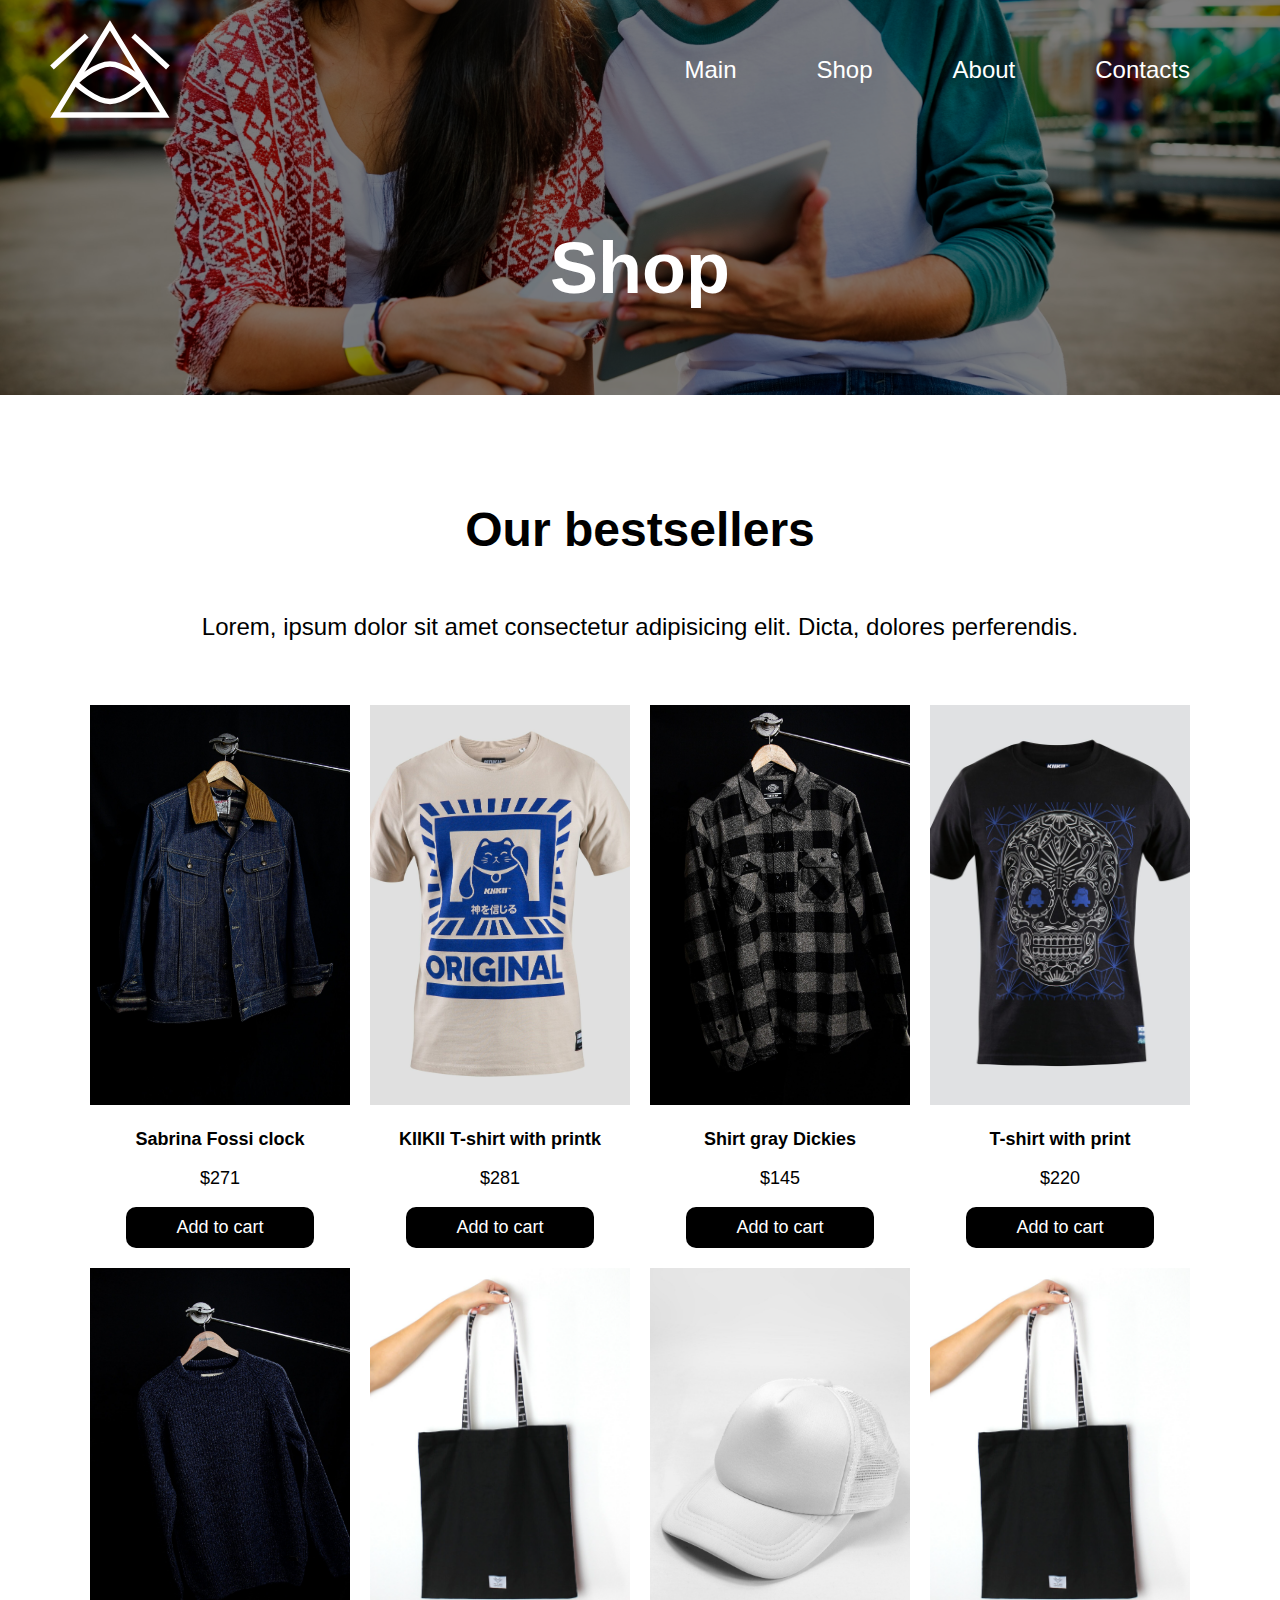
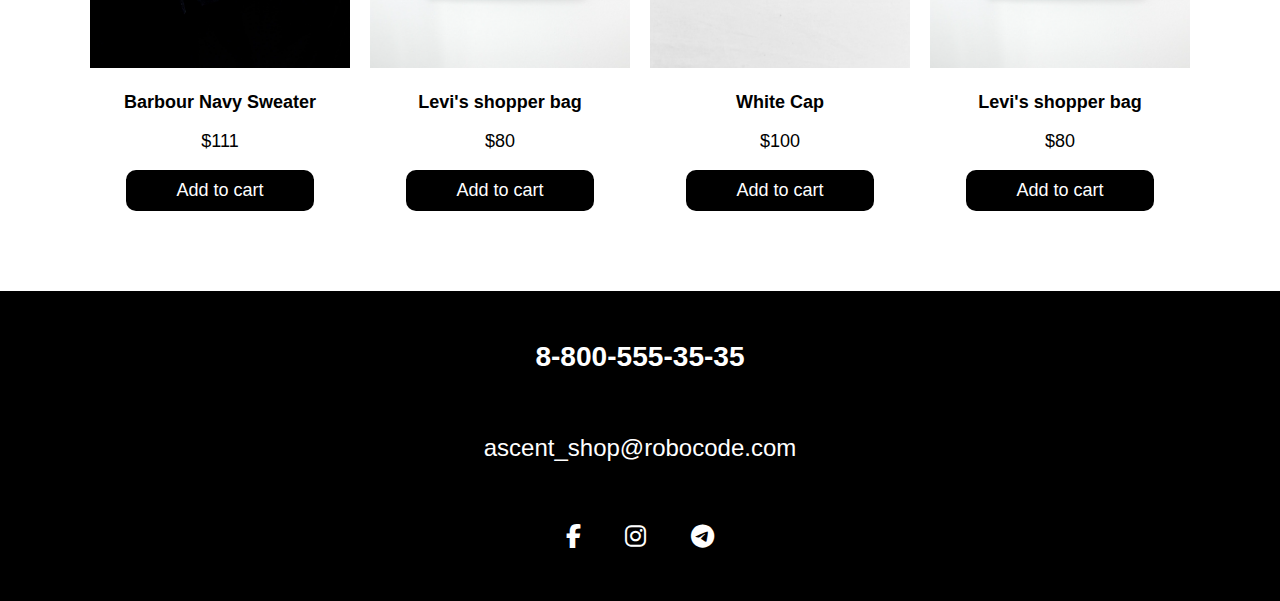
==== shop.html @ 0f110150 "add shop page" ====
<!DOCTYPE html>
<html lang="en">
<head>
    <meta charset="UTF-8">
    <meta http-equiv="X-UA-Compatible" content="IE=edge">
    <meta name="viewport" content="width=device-width, initial-scale=1.0">
    <title>Shop</title>
    <link rel="stylesheet" href="https://cdnjs.cloudflare.com/ajax/libs/font-awesome/6.3.0/css/all.min.css">
    <link rel="stylesheet" href="style.css">
</head>
<body>
    <main class="main-grid shop">
        <header>
            <nav>
                <img class="logo" src="./images/logo.svg" alt="logo image"/>
                <ul class="menu">
                    <li><a href="./index.html">Main</a></li>
                    <li><a href="./shop.html">Shop</a></li>
                    <li><a href="./about.html">About</a></li>
                    <li><a href="./contacts.html">Contacts</a></li>
                </ul>
            </nav>
            <div class="banner">
                <h1>Shop</h1>
            </div>
        </header>

        <section class="clothes">
            <h1>Our bestsellers</h1>
            <p>Lorem, ipsum dolor sit amet consectetur adipisicing elit.
                Dicta, dolores perferendis.</p>
        </section>

        <div class="cards">
            <div class="card">
                <img src="./images/shop_tile1.jpg" alt="shop item">
                <h3>Sabrina Fossi clock</h3>
                <p>$271</p>
                <button type="button">Add to cart</button>
            </div>
            <div class="card">
                <img src="./images/shop_tile2.jpg" alt="shop item">
                <h3>KIIKII T-shirt with printk</h3>
                <p>$281</p>
                <button type="button">Add to cart</button>
            </div>
            <div class="card">
                <img src="./images/shop_tile3.jpg" alt="shop item">
                <h3>Shirt gray Dickies</h3>
                <p>$145</p>
                <button type="button">Add to cart</button>
            </div>
            <div class="card">
                <img src="./images/shop_tile4.jpg" alt="shop item">
                <h3>T-shirt with print</h3>
                <p>$220</p>
                <button type="button">Add to cart</button>
            </div>
            <div class="card">
                <img src="./images/shop_tile5.jpg" alt="shop item">
                <h3>Barbour Navy Sweater</h3>
                <p>$111</p>
                <button type="button">Add to cart</button>
            </div>
            <div class="card">
                <img src="./images/shop_tile6.png" alt="shop item">
                <h3>Levi's shopper bag</h3>
                <p>$80</p>
                <button type="button">Add to cart</button>
            </div>
            <div class="card">
                <img src="./images/shop_tile7.jpg" alt="shop item">
                <h3>White Cap</h3>
                <p>$100</p>
                <button type="button">Add to cart</button>
            </div>
            <div class="card">
                <img src="./images/shop_tile8.png" alt="shop item">
                <h3>Levi's shopper bag</h3>
                <p>$80</p>
                <button type="button">Add to cart</button>
            </div>
        </div>

        <footer>
            <h3>8-800-555-35-35</h3>
            <p>ascent_shop@robocode.com</p>
            <div class="social_contacts">
                <a href="#"><i class="fa-brands fa-facebook-f"></i></a>
                <a href="#"><i class="fa-brands fa-instagram"></i></a>
                <a href="#"><i class="fa-brands fa-telegram"></i></a>
            </div>
        </footer>
    </main>
</body>
</html>
---- style.css ----
body, html{
    padding: 0;
    margin: 0;
    font-family: sans-serif;
    font-size: 24px;
}
header {
    background: url(./images/header_back.jpg);
    background-repeat: no-repeat;
    background-size: cover;
    min-height: 100vh;
    display: flex;
    flex-direction: column;
    box-shadow: inset 0 0 0 50vw rgba(0, 0, 0, 0.5);
}
.shop header {
    min-height: auto;
    background: url(./images/shop_header_back.jpg);
    background-position: center;
    background-size: cover;
}
.shop .banner {
    min-height: 255px;
}
nav {
    height: 100px;
    display: flex;
    justify-content: space-between;
    padding: 20px 50px;
    align-items: center;
}
.logo {
    height: 100%;
}
a {
    color:#fff;
    text-decoration: none;
}
.menu {
    display: flex;
    list-style: none;
}
.menu li {
    padding: 10px 40px;
}
.menu li:hover a {
    transition: 0.8s;
    color: #c49300;
}
.banner {
    display: flex;
    flex-direction: column;
    flex-grow: 1;
    align-items: center;
    justify-content: center;
    color: #fff;
}
.banner h1 {
    font-size: 72px;
    margin: 10px;
}
.banner p {
    width: 50%;
    text-align: center;
}
.btn {
    background-color: #c49300;
    padding: 15px 50px;
    transition: 0.9s;
}
.btn:hover {
    background: #8c6900;
}
.clothes {
    display: flex;
    flex-direction: column;
    align-items: center;
    height: 15vh;
    padding: 150px 10px 100px 10px;
    justify-content: space-around;
}
.clothes p {
    width: 50%;
    text-align: center;
}
.shop .clothes {
    padding: 75px 10px 100px 10px;
}
.shop .clothes p {
    width: 70%;
}
.items {
    display: grid;
    grid-template-columns: repeat(2, 1fr);
    grid-gap: 40px;
    padding: 0 20px;
    max-width: 1000px;
    margin: 0 auto;
}
.item {
    overflow: hidden;
    position: relative;
}
.item img {
    width: 100%;
    height: 100%;
    object-fit: cover;
    transition: 0.5s;
}
.item:hover img {
    transform: scale(1.2);
}
.overlay {
    position: absolute;
    top:0;
    left: 0;
    width: 100%;
    height: 100%;
    background: rgba(0, 0, 0, 0.5);
    display: flex;
    align-items: center;
    justify-content: center;
}
.overlay p {
    text-align: center;
    color: #fff;
}
footer {
    color: #fff;
    margin-top: 30px;
    background-color: #000;
    height: 30vh;
    display: flex;
    flex-direction: column;
    justify-content: space-around;
    align-items: center;
    padding: 20px 0;
}
footer h3, footer p {
    margin: 0;
}
.social_contacts {
    display: flex;
    width: 15%;
    justify-content: space-around;
}
.social_contacts a:hover {
    color: orange;
    transition: 0.8s;
}
.cards {
    padding: 0 10px 50px;
    max-width: 1100px;
    margin: 0 auto;
    display: grid;
    grid-template-columns: repeat(auto-fit, minmax(260px, calc(25% - 15px)));
    grid-gap: 20px;
}
.card img {
    width: 100%;
    height: 400px;
    object-fit: cover;
}
.card h3 {
    font-size: 18px;
    text-align: center;
}
.card p {
    font-size: 18px;
    text-align: center;
}
.card button {
    font-size: 18px;
    margin: 0 auto;
    display: block;
    border: none;
    background-color: #000;
    color: #fff;
    border-radius: 10px;
    padding: 10px 50px;
    transition: 0.5s;   
}
.card button:hover {
    background-color: orange;
}
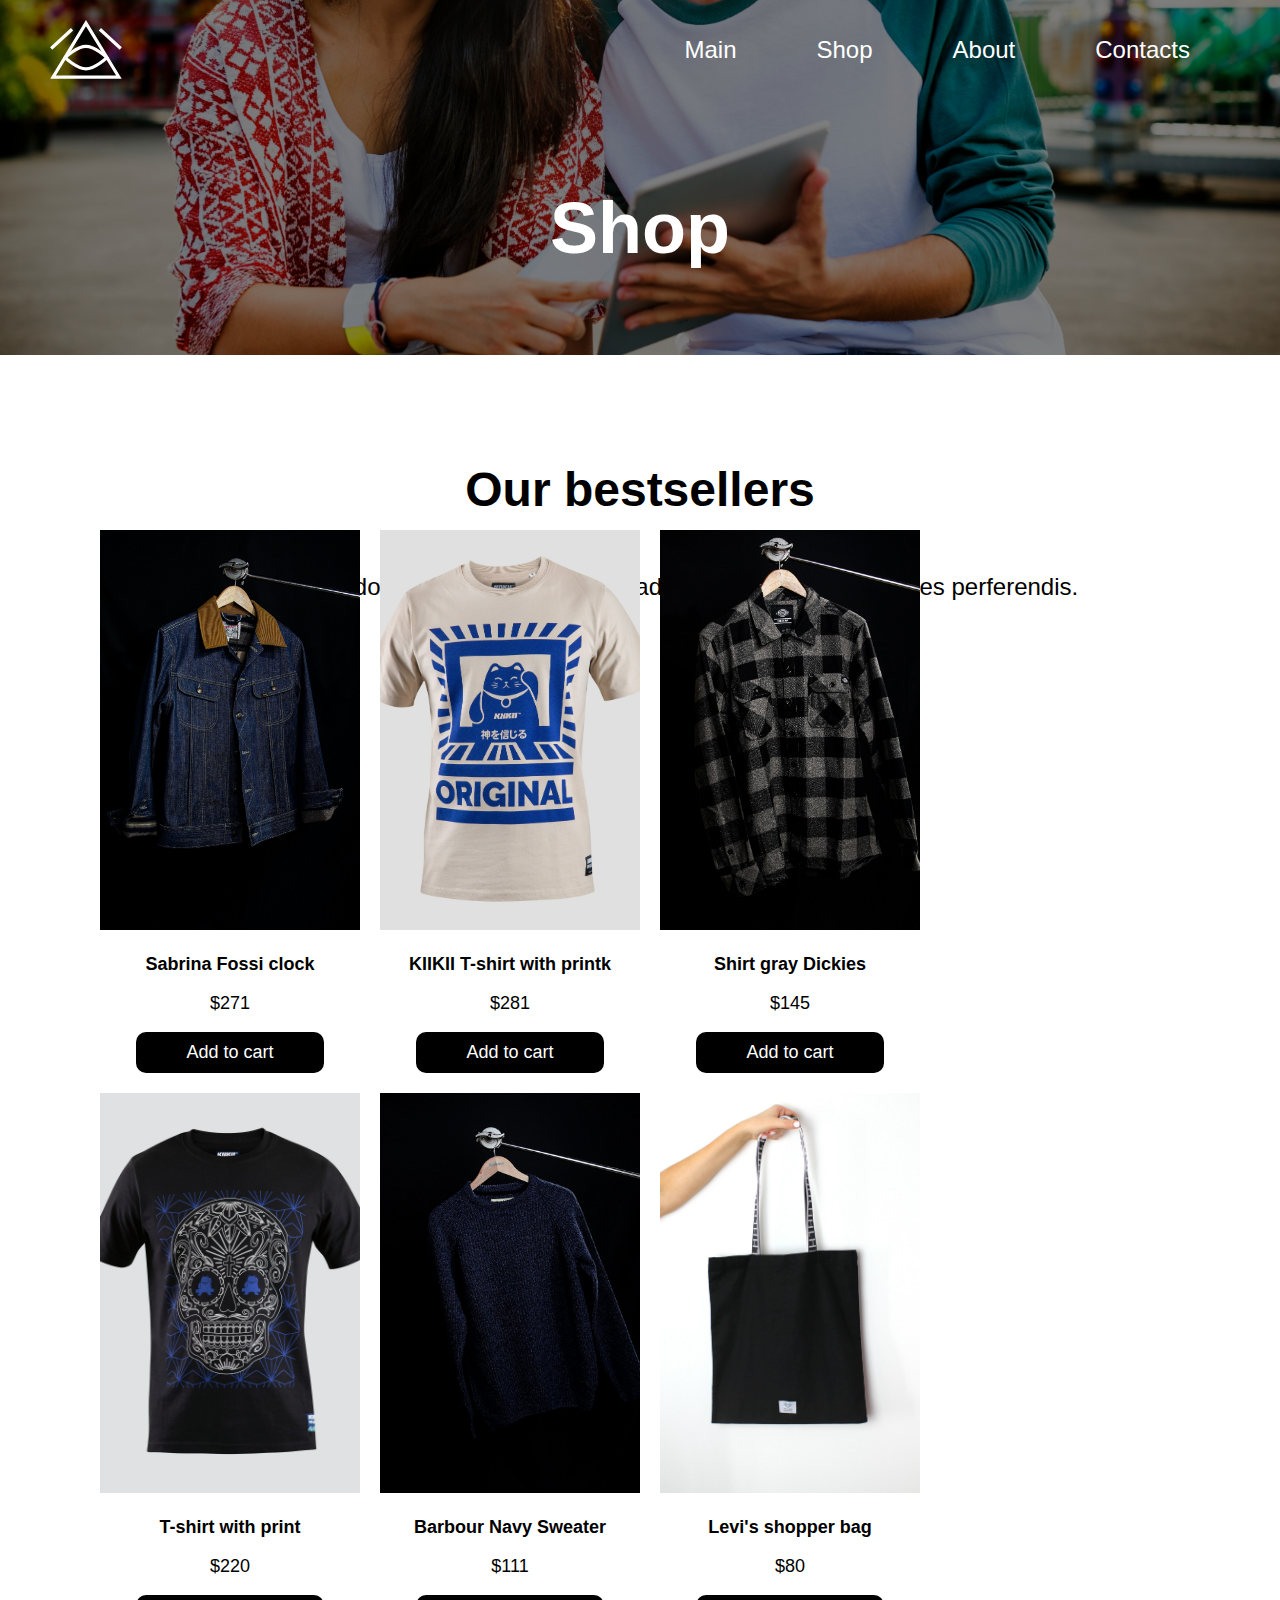
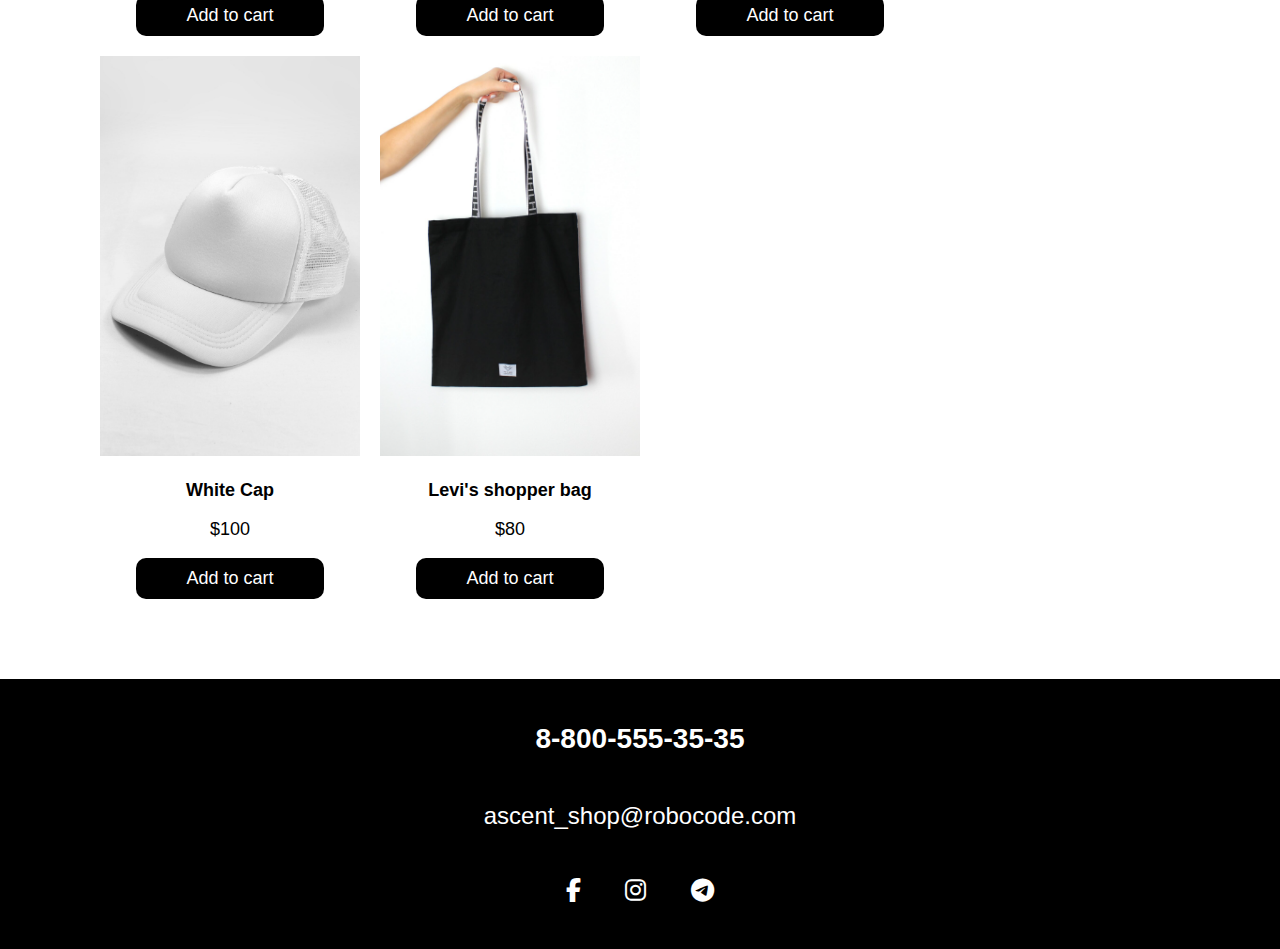
==== commit ef9ab06d: "add about" ====
--- a/shop.html
+++ b/shop.html
@@ -13,6 +13,9 @@
         <header>
             <nav>
                 <img class="logo" src="./images/logo.svg" alt="logo image"/>
+                <div class="menu_icon_item">
+                    <i class="fa-solid fa-bars"></i>
+                </div>
                 <ul class="menu">
                     <li><a href="./index.html">Main</a></li>
                     <li><a href="./shop.html">Shop</a></li>
@@ -25,7 +28,7 @@
             </div>
         </header>
 
-        <section class="clothes">
+        <section class="info">
             <h1>Our bestsellers</h1>
             <p>Lorem, ipsum dolor sit amet consectetur adipisicing elit.
                 Dicta, dolores perferendis.</p>
--- a/style.css
+++ b/style.css
@@ -1,3 +1,6 @@
+* {
+    box-sizing: border-box;
+}
 body, html{
     padding: 0;
     margin: 0;
@@ -19,7 +22,13 @@
     background-position: center;
     background-size: cover;
 }
-.shop .banner {
+.about header {
+    background: url(./images/about_header_back.jpg);
+    min-height: auto;
+    background-position: center;
+    background-size: cover;
+}
+.about .banner, .shop .banner {
     min-height: 255px;
 }
 nav {
@@ -46,6 +55,32 @@
 .menu li:hover a {
     transition: 0.8s;
     color: #c49300;
+}
+.menu_icon_item {
+    color: #fff;
+    display: none;
+}
+@media screen and (max-width: 800px) {
+    .menu {
+        display: none;
+        position: absolute;
+        right: 50px;
+        top: 60px;
+        background: #00000054;
+        margin: 0;
+        padding: 0;
+        text-align: right;
+    }
+    .menu_icon_item {
+        display: block;
+    }
+    .menu:hover,
+    .menu_icon_item:hover ~ .menu {
+        display: block;
+    }
+    .menu li:hover {
+        background: #00000054;
+    }
 }
 .banner {
     display: flex;
@@ -71,7 +106,7 @@
 .btn:hover {
     background: #8c6900;
 }
-.clothes {
+.info {
     display: flex;
     flex-direction: column;
     align-items: center;
@@ -79,14 +114,14 @@
     padding: 150px 10px 100px 10px;
     justify-content: space-around;
 }
-.clothes p {
+.info p {
     width: 50%;
     text-align: center;
 }
-.shop .clothes {
+.shop .info {
     padding: 75px 10px 100px 10px;
 }
-.shop .clothes p {
+.shop .info p {
     width: 70%;
 }
 .items {
@@ -182,4 +217,53 @@
 }
 .card button:hover {
     background-color: orange;
+}
+.description {
+    max-width: 1100px;
+    width: 100%;
+    margin: 70px auto 0px auto;
+    padding: 0 120px 0 70px;
+}
+.description hr {
+    background: #000;
+    height: 3px;
+    min-width: 200px;
+    width: 20%;
+    margin-left: 0;
+}
+.description-text {
+    font-size: 20px;
+}
+.items_team {
+    display: grid;
+    grid-template-columns: repeat(4, 1fr);
+    grid-gap: 100px;
+    padding: 0 20px;
+    max-width: 1200px;
+    margin: 100px auto;
+    width: 100%;
+    justify-content: center;
+}
+.item_team {
+    min-width: 200px;
+}
+@media screen and (max-width: 900px) {
+    .items_team {
+        grid-template-columns: repeat(2, 1fr);
+    }
+}
+@media screen and (max-width: 500px) {
+    .items_team {
+        grid-template-columns: 1fr;
+    }
+}
+.item_team_img {
+    width: 100%;
+}
+.item_name {
+    font-size: 24px;
+}
+.item_position {
+    font-size: 18px;
+    color: #888;
 }